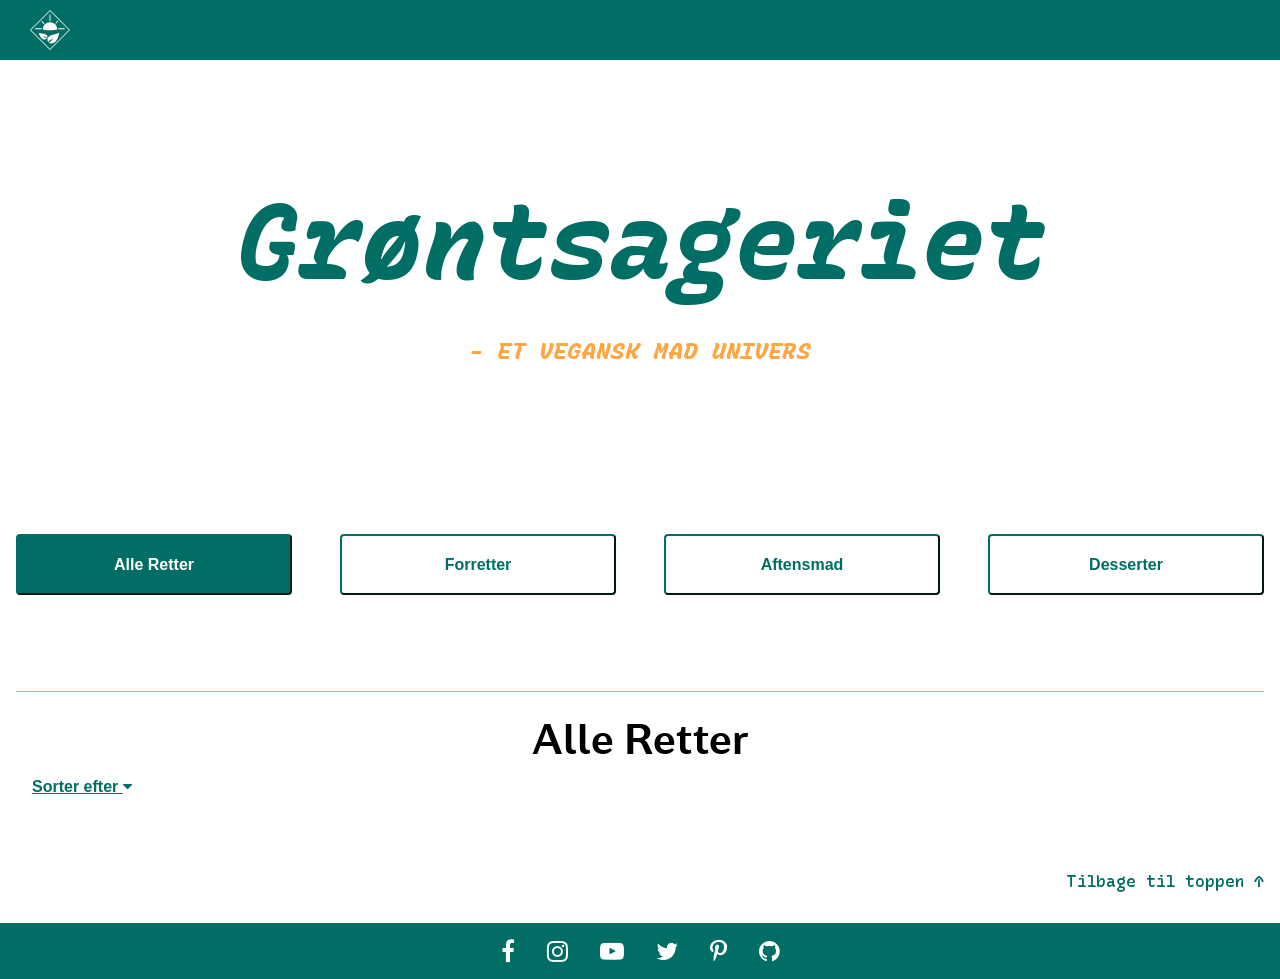
==== Final/index.html @ 6ace3658 "styling" ====
<!DOCTYPE html>
<html lang="en">

<head>
    <meta charset="utf-8">
    <title>Grøntsageriet</title>
    <meta name="viewport" content="width=device-width, initial-scale=1.0">
    <meta name="robots" content="noindex">
    <link rel="stylesheet" type="text/css" href="style.css">
    <link rel="stylesheet" href="https://cdnjs.cloudflare.com/ajax/libs/font-awesome/4.7.0/css/font-awesome.min.css">
</head>

<body>
    <header class="site_header">
        <div class="logo">
            <a href="index.html" class="hjem">
                <figure><img src="filer/lille_hvid.svg" alt="logo">
                </figure>
            </a>
        </div>
        <!--
        <div class="topnav">

            <a href="index.html" class="hjem">
                <p>Grøntsageriet</p>
            </a>
        </div>
-->
    </header>

    <main>
        <header class="menukort-header">
            <h1>Grøntsageriet</h1>
            <h3>- Et vegansk mad univers</h3>
        </header>

        <div class="menu">
            <nav>
                <button class="filter valgt" data-ret="alle">Alle Retter</button>
                <button class="filter" data-ret="Forret">Forretter</button>
                <button class="filter" data-ret="Aftensmad">Aftensmad</button>
                <button class="filter" data-ret="Dessert">Desserter</button>
            </nav>

        </div>

        <div class="valgte_retter">
            <h2 id="inddeling" data-overskrift>Alle Retter</h2>
            <div class="dropdown">
                <p class="dropbtn"> <span class="valgt_2">Sorter efter</span> <i class="fa fa-caret-down"></i></p>
                <div class="sortering">
                    <button data-sort="navn" class="sort">Navn</button>
                    <button data-sort="forfatter" class="sort">Forfatter</button>
                    <button data-sort="dato2" class="sort">Dato</button>
                </div>
            </div>
        </div>

        <section id="menu-container" data-container></section>

        <div class="tilbage">
            <div class="top_link">
                <a href="#">
                    <h4>Tilbage til toppen <span class="up">&#8593;</span></h4>
                </a>
            </div>
        </div>
    </main>
    <footer>
        <div class="social_links">
            <i class="fa fa-facebook"></i>
            <i class="fa fa-instagram"></i>
            <i class="fa fa-youtube-play"></i>
            <i class="fa fa-twitter"></i>
            <i class="fa fa-pinterest-p"></i>
            <a href="https://github.com/jose711f/Passion_Gruppe6">
                <i class="fa fa-github"></i>
            </a>
        </div>
    </footer>
    <template>
        <article class="ret">
            <img src="" alt="" class="profil-billede">
            <h3 class="navn"></h3>
            <div class="tid_antal">
                <div class="antal">
                    <!--                        <i class="fa fa-users"></i>-->
                    <i class="fa fa-user"></i>
                    <!--                        <i class="fa fa-user-o"></i>-->
                    <p class="personer"></p>
                </div>
                <div class="tilberedningstid">
                    <i class="fa fa-clock-o"></i>
                    <!--                        <i class='far fa-clock'></i>-->
                    <p class="tid"></p>
                </div>
            </div>
            <!--            <p class="kort"></p>-->
        </article>
    </template>
    <script src="script.js"> </script>
</body></html>
---- Final/style.css ----
/*------------------------------------*\
****************************************


INDHOLDSFORTEGNELSE:
********************

1: VARIABLER
2. LAYOUT
3. TYPOGRAFI
4. HEADER
5. FOOTER
6. KNAPPER
7. STYLING AF SPECIFIKKE SIDER
    7.1 FORSIDE
    7.2 Single/"Detalje"
8. MEDIA QUERIES


****************************************
\*------------------------------------*/


/*------------------------------------*\
1: VARIABLER
\*------------------------------------*/

:root {
    --colorOne: #1a1a1a;
    --colorTwo: #006E64;
    --colorThree: #FFA541;
    --colorFour: rgb(244, 242, 239);
    --colorFive: #E7F5F1;
    --colorSix: #1a1a1a;


    /*Grønne farve - tidligere anvendt*/
    --colorNine: rgb(0, 132, 137);
}


/*------------------------------------*\
1. VARIABLER - SLUT
\*------------------------------------*/




/*------------------------------------*\
2. LAYOUT
\*------------------------------------*/

* {
    box-sizing: border-box;
    padding: 0;
    margin: 0;
}

* {
    box-sizing: border-box;
}

html {
    font-size: 100%;
}

body {
    margin: 0;
    padding: 0;
    background-color: white;
    overflow-wrap: break-word;
    hyphens: auto;
}

img {
    width: 100%;
    height: auto;

}


/*------------------------------------*\
2. LAYOUT - SLUT
\*------------------------------------*/

/*------------------------------------*\
3. TYPOGRAFI
\*------------------------------------*/

/* @font-face */

@font-face {
    font-family: 'Inter', Helvetica, Arial, Roboto, sans-serif;
    font-style: normal;
    font-weight: 400;
    src: url('fonts/Inter/Inter-Regular.woff2') format('woff2'),
        url('fonts/Inter/Inter-Regular.woff') format('woff');
}

@font-face {
    font-family: 'Inter', Helvetica, Arial, Roboto, sans-serif;
    font-style: normal;
    font-weight: 600;
    src: url("fonts/Inter/Inter-SemiBold.woff2") format("woff2"),
        url("fonts/Inter/Inter-SemiBold.woff") format("woff");
}


@font-face {
    font-family: 'kontrapunkt_mikiregular';
    src: url('fonts/kontrapunkt_miki/kontrapunktmiki-regular-webfont.woff2') format('woff2'),
        url('fonts/kontrapunkt_miki/kontrapunktmiki-regular-webfont.woff') format('woff');
    font-weight: normal;
    font-style: normal;

}

@font-face {
    font-family: 'kontrapunkt_mikibold';
    src: url('fonts/kontrapunkt_miki/kontrapunktmiki-bold-webfont.woff2') format('woff2'),
        url('fonts/kontrapunkt_miki/kontrapunktmiki-bold-webfont.woff') format('woff');
    font-weight: normal;
    font-style: normal;

}

@font-face {
    font-family: 'kontrapunkt_mikiextrabold';
    src: url('fonts/kontrapunkt_miki/kontrapunktmiki-extrabold-webfont.woff2') format('woff2'),
        url('fonts/kontrapunkt_miki/kontrapunktmiki-extrabold-webfont.woff') format('woff');
    font-weight: normal;
    font-style: normal;

}

@font-face {
    font-family: "Recursive";
    font-weight: 300 900;
    src: url("fonts/recursive/recursive-prop_xprn_weight_slnt_ital--2019_09_05.woff2");
}

@font-face {
    font-family: "recursive-subset";
    font-weight: 300 900;
    src: url("fonts/recursive/recursive-prop_xprn_weight_slnt_ital--2019_09_05--subset-0020_007F.woff2");
}

/* @font-face Slut */

h1 {
    font-family: 'recursive-subset', 'Recursive', sans-serif;
    font-variation-settings: "PROP"0, "XPRN"1, "wght"800, "slnt"-15, "ital"0;
    color: var(--colorTwo);
    font-weight: 800;
    font-size: 2.5rem;

}

h2 {
    font-weight: 800;
    font-size: calc(1.8rem + 0.5vw);
}

h3 {
    font-size: 1.2rem;
}

.topnav p,
h2,
h3 {
    font-family: "kontrapunkt_mikibold";
    font-weight: 800;
    padding: 1rem;
}

p,
button {
    font-family: 'Inter', sans-serif;
    font-size: 1rem;
    line-height: 1.6;
    padding: 1rem;

}

button {
    margin: 1rem;
    display: block;
    background-color: white;
    border-color: var(--colorTwo);
    color: var(--colorTwo);
    border-radius: 4px;
    font-weight: 600;
    cursor: pointer;
    transition: 0.25s;
}

h2,
h3 {
    line-height: 1.2;
    padding: 2rem 0;
}

h4 {
    font-family: 'kontrapunkt_mikiregular';


}


article p {
    padding: 2rem 0;
}

.popup-content h2,
.popup-content h3,
.popup-content p {
    padding: 0.5rem 0;
}

/*------------------------------------*\
3. TYPOGRAFI - SLUT
\*------------------------------------*/

/*------------------------------------*\
4. HEADER
\*------------------------------------*/

.site_header {
    position: sticky;
    top: 0;
    width: 100%;
    background-color: var(--colorTwo);
}

.topnav {
    max-width: 1400px;
    margin: auto;
}

.topnav p {
    font-size: 1.2rem;
    font-weight: 700;
    max-width: 1400px;
    color: white;
}

/* logo */

.logo {
    cursor: pointer;
    max-height: 60px;
    padding: 0 20px;

}

header figure {
    /*    padding: 10px;*/
    max-width: 60px;
    /*    margin: 10px 10px;*/
}

figure {
    /*    margin: auto 5px;*/
    padding: 0;
}

.logo img {
    padding: 10px;
}




/* logo - slut */


/* Styling af link i navigations bar */
a.hjem {
    color: var(--colorTwo);
    text-decoration: none;
    cursor: pointer;
    transition: 0.25s;
}

a.hjem p:hover,
a.hjem p:active {
    color: var(--colorThree);

}

/*------------------------------------*\
4. HEADER - SLUT
\*------------------------------------*/



/*------------------------------------*\
5. FOOTER
\*------------------------------------*/

footer {
    background: var(--colorTwo);
    color: white;
    width: 100%;
    left: 0;
    bottom: 0;
    overflow: hidden;
}

footer section {
    display: grid;
    grid-template-columns: repeat(2, 1fr);

}

footer div {
    display: flex;
    align-items: center;
    justify-content: center;
}

a.github_link {
    text-decoration: none;
    cursor: pointer;
}

.social_links {
    display: flex;
    flex-wrap: nowrap;
    flex-direction: row;
    justify-content: center;
}


.social_links .fa {
    font-size: 24px;
    color: white;
    padding: 1rem;
    cursor: pointer;

}

.social_links .fa:hover {
    color: var(--colorThree);

}


.tid_antal {
    display: flex;
    flex-direction: row;
    justify-content: space-around;
}

.tilberedningstid .fa,
.antal .fa {
    font-size: 24px;
    color: var(--colorTwo);
    padding: 0.25rem;


}

.tilberedningstid,
.antal {
    display: flex;
    flex-wrap: nowrap;
    flex-direction: column;
    align-items: center;
    padding: 1rem;
}

/*------------------------------------*\
5. FOOTER - SLUT
\*------------------------------------*/


/*------------------------------------*\
6. KNAPPER
\*------------------------------------*/

/* Knap: Tilbage til toppen */
.tilbage {
    max-width: 1400px;
    margin: 0 auto;
    display: flex;
    flex-wrap: wrap;
}

.top_link {
    display: block;
    padding: 2rem 1rem;
    margin-left: auto;
}

.top_link a {
    padding: 1rem 0;
    margin-left: auto;
    text-decoration: none;
    color: var(--colorTwo);
}

.top_link h4 {
    font-family: 'recursive-subset', 'Recursive', sans-serif;
    font-variation-settings: "PROP"0, "XPRN"1, "wght"600, "slnt"0, "ital"0;


}

.top_link h4:hover {
    font-variation-settings: "PROP"0, "XPRN"1, "wght"800, "slnt"0, "ital"0;
    transform: translateY(-0.1rem);

}




/* Knap: Tilbage til toppen SLUT*/

/*------------------------------------*\
6. KNAPPER - SLUT
\*------------------------------------*/


/*------------------------------------*\
7. STYLING AF SPECIFIKKE SIDER
\*------------------------------------*/

/*------------------------------------*\
7.1 FORSIDE
\*------------------------------------*/


.sortering {
    display: flex;
    margin-left: 1rem;
}

.sortering button {
    border-style: none;
    padding: 0px;
    margin-right: 0px;
}

.sortering button:hover {
    color: var(--colorThree);
}


.dropdown {
    height: 100%;
    display: block;
}

.dropbtn {
    border: none;
    outline: none;
    color: var(--colorTwo);
    font-size: 1rem;
    padding: 1rem;
    background-color: inherit;
    text-decoration: underline;
    margin: 0;
    margin-left: 1rem;
    padding: 0.5rem 1rem;
}

.dropbtn {
    font-weight: 600;
}

.dropdown:hover .dropdown-content {
    display: block;
}

.dropdown:hover .sortering {
    display: block;
}

.sortering {
    display: none;
    position: absolute;
    background-color: var(--colorTwo);
    min-width: 160px;
    box-shadow: 0px 8px 16px 0px rgba(0, 0, 0, 0.2);
    z-index: 1;
}

.sort {
    background-color: transparent;
    color: white;
    padding: 1rem;
    text-decoration: none;
    display: block;
    text-align: left;
    height: 100%;
    font-weight: 300;
}

.valgte_retter {
    margin-top: 5rem;
}

#inddeling {
    margin: 1rem 1rem 0;
    padding: 1.5rem 0 0;
    text-align: center;
    border-top: 1px solid var(--colorThree);
}

/*------------------------------------*\
7.1 FORSIDE - SLUT
\*------------------------------------*/




/*------------------------------------*\
7.2 Single/"Detalje"
\*------------------------------------*/

#detalje h3,
#detalje article p {
    padding: 0;
}

#detalje h2,
#detalje h3,
#detalje p {
    padding: 0;
}

#detalje article p.lang,
#detalje article p.ingredienser,
#detalje article p.opskrift {
    padding: 0px 0px 20px;
    font-family: 'kontrapunkt_mikiregular';
}

#detalje article p.lang {
    font-family: 'kontrapunkt_mikibold';
}

#detalje article p.fed {
    font-family: 'kontrapunkt_mikibold';
    color: var(--colorTwo);
}

#detalje article p.byline {
    font-family: 'kontrapunkt_mikibold';
    padding: 0.5rem 0;
}

#detalje article p.dato {
    color: var(--colorOne);
    font-family: 'kontrapunkt_mikiregular';
    padding: 0.5rem 0;

}

p.lang {
    padding-top: 2rem;
}

.personer,
.tid {
    font-weight: 400;
    padding: 0;
    color: var(--colorTwo);
    font-size: 0.8rem;
}

.kategori {
    padding: 0;
    margin-bottom: 1rem;
}


#detalje img {
    width: 100%;
    max-height: 400px;
    object-fit: cover;
}


#detalje {
    top: 0;
    left: 0;
    /*    width: 100vw;*/
    /*    height: 100vh;*/
    background-color: rgba(255, 255, 255, 0.5);
    display: flex;
    align-items: center;
    justify-content: center;
    align-items: center;
    justify-content: center;
    padding: 3rem;
}

/*
#detalje .cirkel {
    border-radius: 100%;
    margin: 10px;
    background-color: var(--colorTwo);
    width: 2.5rem;
    height: 2.5rem;
}
*/

#detalje button {
    color: var(--colorFour);
}


#detalje .luk {
    font-size: 1rem;
    font-weight: 700;
    background-color: transparent;
    border: none;
}

#detalje .luk:hover,
#detalje .luk:active {
    color: var(--colorThree);

}


#detalje .luk_pil {
    background-color: transparent;
    border: none;
    font-size: 3rem;
    cursor: pointer;
    color: var(--colorTwo);
    font-family: 'recursive-subset', 'Recursive', sans-serif;
    font-variation-settings: "PROP"0, "XPRN"1, "wght"600, "slnt"0, "ital"0;
    margin: 0;
    padding: 0;
}

#detalje .luk_pil:hover,
#detalje .luk_pil:active {
    font-variation-settings: "PROP"0, "XPRN"1, "wght"800, "slnt"0, "ital"0;
    color: var(--colorThree);
    transition: all 0.25s ease 0s;
    transform: translateX(-0.25rem);

}


.single-content {
    display: flex;
    flex-wrap: nowrap;
    flex-direction: column;


    background: ;
    overflow: auto;
    max-width: 800px;
    padding: 2rem;
    margin: auto;

}

.single-content h3 {}

.single-content .cirkel {
    display: flex;
    align-items: center;
    justify-content: center;


}

.single-header {
    display: flex;
    justify-content: space-between;
    flex-wrap: nowrap;
    align-items: baseline;
    padding-bottom: 1rem;
}


#menu-container {
    display: grid;
    grid-template-columns: repeat(auto-fill, minmax(300px, 1fr));
    grid-gap: 2rem;
    margin: 1rem;
}


#menu-container article {
    cursor: pointer;
}

#detalje article {
    padding: 1rem 2rem;

}

#menu-container img {
    height: 300px;
    object-fit: cover;
}

.single-content .opskrift_data {
    display: flex;
    flex-direction: row;
    justify-content: space-between;
    border-top: 0.5px solid var(--colorTwo);
    border-bottom: 0.5px solid var(--colorTwo);
    margin: 0 0 2rem;
}


.single-content .fremgang {
    display: flex;
    flex-direction: column;
    justify-content: space-between;
}

/*------------------------------------*\
7.2 Single/"Detalje" - SLUT
\*------------------------------------*/




/*------------------------------------*\
7. STYLING AF SPECIFIKKE SIDER  - SLUT
\*------------------------------------*/

/*------------------------------------*\
8: MEDIA QUERIES
\*------------------------------------*/


@media only screen and (min-width: 400px) {

    h1 {
        font-size: calc(2rem + 2vw);
    }

    h2 {
        font-size: calc(1.8rem + 1vw);

    }

    h3 {
        font-size: 1.5rem;
    }

}

@media only screen and (min-width: 600px) {

    h1 {
        font-size: calc(2.5rem + 5vw);
    }

    h2 {
        font-size: calc(1.8rem + 1vw);

    }

    .menukort-header {
        padding: 2.5rem 0;
    }
}




/*------------------------------------*\
8: MEDIA QUERIES - SLUT
\*------------------------------------*/

nav {
    display: grid;
    grid-template-columns: repeat(auto-fit, minmax(200px, 1fr));
    grid-gap: 1rem;
}

main,
nav {
    max-width: 1400px;
    margin: 0 auto;
}

nav a {
    text-decoration: none;

}

.filter {
    min-width: 150px;
}

.filter:hover {
    background-color: var(--colorFive);
}

.menukort-header {
    text-align: center;
    margin: 5rem 1rem;

}

.menukort-header h1 {}

.menukort-header h3 {
    font-family: 'recursive-subset', 'Recursive', sans-serif;
    font-variation-settings: "PROP"0, "XPRN"1, "wght"800, "slnt"-15, "ital"0;
    color: var(--colorThree);
    font-weight: 800;
    text-transform: uppercase;
    animation: anim 5s infinite;
    transition: 0.25s;
}

@keyframes anim {
    0% {
        font-variation-settings: "PROP"0, "XPRN"0, "wght"450, "slnt"0, "ital"0;
    }

    50% {
        font-variation-settings: "PROP"0, "XPRN"1, "wght"800, "slnt"-15, "ital"0;
    }

    100% {
        font-variation-settings: "PROP"0, "XPRN"0, "wght"450, "slnt"0, "ital"0;
    }
}

.valgt {
    background-color: var(--colorTwo);
    color: white;
}

.valgt:hover {
    background-color: var(--colorTwo);
    color: var(--colorThree);
}




#menu-container {
    display: grid;
    grid-template-columns: repeat(auto-fill, minmax(300px, 1fr));
    grid-gap: 2rem;
    margin: 1rem;
}

#menu-container article {
    cursor: pointer;
}

#menu-container article h3 {
    text-align: center;
    padding: 2rem 0 0;
}

article {
    display: flex;
    flex-flow: column;
    padding: 1rem;
    background: var(--colorFour);

}
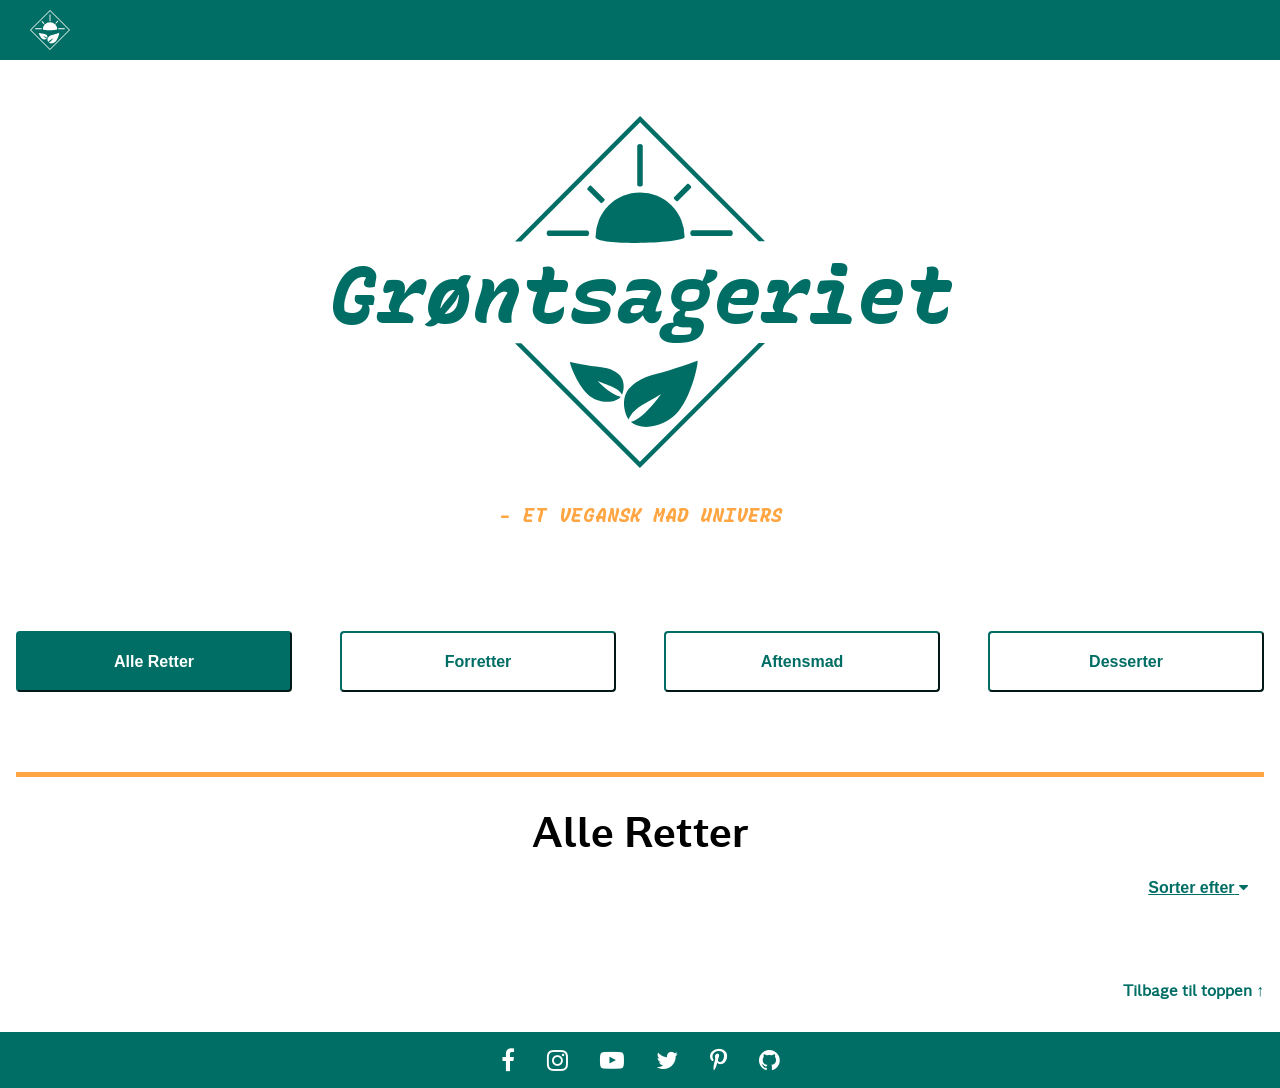
==== commit e7500f95: "logo på overskrift og mindre margin på header" ====
--- a/Final/index.html
+++ b/Final/index.html
@@ -30,7 +30,9 @@
 
     <main>
         <header class="menukort-header">
+            <img class="h1logo" src="filer/blaagroen_top.svg" alt="logo top">
             <h1>Grøntsageriet</h1>
+            <img class="h1logo" src="filer/blaagroen_bund.svg" alt="logo bund">
             <h3>- Et vegansk mad univers</h3>
         </header>
 
--- a/Final/style.css
+++ b/Final/style.css
@@ -356,9 +356,6 @@
 .antal .fa {
     font-size: 24px;
     color: var(--colorTwo);
-    padding: 0.25rem;
-
-
 }
 
 .tilberedningstid,
@@ -401,10 +398,7 @@
 }
 
 .top_link h4 {
-    font-family: 'recursive-subset', 'Recursive', sans-serif;
-    font-variation-settings: "PROP"0, "XPRN"1, "wght"600, "slnt"0, "ital"0;
-
-
+    font-family: 'kontrapunkt_mikiregular', sans-serif;
 }
 
 .top_link h4:hover {
@@ -432,15 +426,24 @@
 \*------------------------------------*/
 
 
+/*
 .sortering {
     display: flex;
     margin-left: 1rem;
 }
+*/
+
+.h1logo {
+    width: 25vw;
+}
+
+/* styling af logo der sidder omkring overskriften på forsiden*/
 
 .sortering button {
     border-style: none;
-    padding: 0px;
-    margin-right: 0px;
+    padding: 0 1rem;
+    margin-right: 1rem;
+    margin-left: auto;
 }
 
 .sortering button:hover {
@@ -451,6 +454,10 @@
 .dropdown {
     height: 100%;
     display: block;
+    display: flex;
+    justify-content: flex-end;
+    margin: 0 2rem;
+    padding: 1rem 0;
 }
 
 .dropbtn {
@@ -463,7 +470,7 @@
     text-decoration: underline;
     margin: 0;
     margin-left: 1rem;
-    padding: 0.5rem 1rem;
+    padding: 0;
 }
 
 .dropbtn {
@@ -485,6 +492,7 @@
     min-width: 160px;
     box-shadow: 0px 8px 16px 0px rgba(0, 0, 0, 0.2);
     z-index: 1;
+    margin: 2rem 1rem;
 }
 
 .sort {
@@ -499,14 +507,14 @@
 }
 
 .valgte_retter {
-    margin-top: 5rem;
+    margin-top: 4rem;
 }
 
 #inddeling {
     margin: 1rem 1rem 0;
-    padding: 1.5rem 0 0;
+    padding: 2rem 0 0;
     text-align: center;
-    border-top: 1px solid var(--colorThree);
+    border-top: 5px solid var(--colorThree);
 }
 
 /*------------------------------------*\
@@ -686,12 +694,7 @@
     display: grid;
     grid-template-columns: repeat(auto-fill, minmax(300px, 1fr));
     grid-gap: 2rem;
-    margin: 1rem;
-}
-
-
-#menu-container article {
-    cursor: pointer;
+    margin: 0 1rem 1rem;
 }
 
 #detalje article {
@@ -751,6 +754,9 @@
         font-size: 1.5rem;
     }
 
+    .menukort-header h3 {
+        font-size: 1.2rem;
+    }
 }
 
 @media only screen and (min-width: 600px) {
@@ -765,11 +771,19 @@
     }
 
     .menukort-header {
-        padding: 2.5rem 0;
-    }
-}
-
-
+        padding: 1.5rem 0;
+    }
+}
+
+@media only screen and (min-width: 800px) {
+    h1 {
+        font-size: 5rem;
+    }
+
+    .h1logo {
+        width: 250px;
+    }
+}
 
 
 /*------------------------------------*\
@@ -803,7 +817,7 @@
 
 .menukort-header {
     text-align: center;
-    margin: 5rem 1rem;
+    margin: 2rem 1rem;
 
 }
 
@@ -857,6 +871,12 @@
     cursor: pointer;
 }
 
+#menu-container .tid_antal {
+    padding-top: 1rem;
+}
+
+
+
 #menu-container article h3 {
     text-align: center;
     padding: 2rem 0 0;
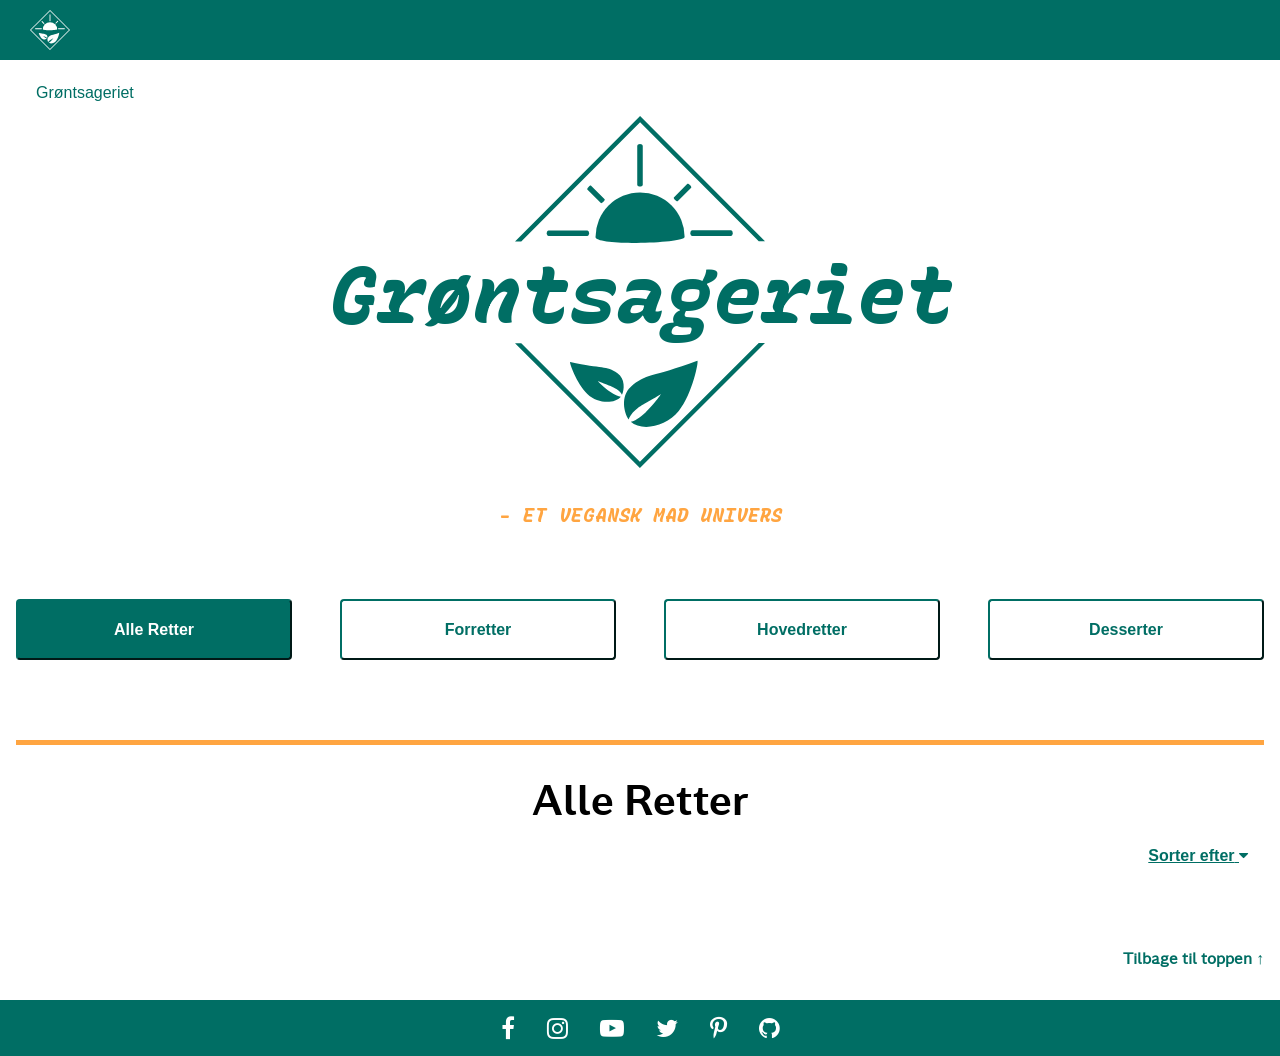
==== commit bfba54c3: "Tilføjet forfatter i loop view" ====
--- a/Final/index.html
+++ b/Final/index.html
@@ -16,16 +16,19 @@
             <a href="index.html" class="hjem">
                 <figure><img src="filer/lille_hvid.svg" alt="logo">
                 </figure>
+                <p>Grøntsageriet</p>
+
             </a>
         </div>
+
         <!--
         <div class="topnav">
+            <p>Opskrifter</p>
+            <p>Om os</p>
+            <p>Kontakt</p>
+        </div>
+        -->
 
-            <a href="index.html" class="hjem">
-                <p>Grøntsageriet</p>
-            </a>
-        </div>
--->
     </header>
 
     <main>
@@ -40,7 +43,7 @@
             <nav>
                 <button class="filter valgt" data-ret="alle">Alle Retter</button>
                 <button class="filter" data-ret="Forret">Forretter</button>
-                <button class="filter" data-ret="Aftensmad">Aftensmad</button>
+                <button class="filter" data-ret="Hovedret">Hovedretter</button> <!-- efter test, har vi ændret det fra aftensmad til hovedretter, da det passer bedre ind i den terminologi vi har brugt-->
                 <button class="filter" data-ret="Dessert">Desserter</button>
             </nav>
 
@@ -84,6 +87,7 @@
         <article class="ret">
             <img src="" alt="" class="profil-billede">
             <h3 class="navn"></h3>
+            <p class="forfatter"></p>
             <div class="tid_antal">
                 <div class="antal">
                     <!--                        <i class="fa fa-users"></i>-->
--- a/Final/style.css
+++ b/Final/style.css
@@ -510,6 +510,11 @@
     margin-top: 4rem;
 }
 
+article p {
+    padding: 0px;
+    text-align: center;
+}
+
 #inddeling {
     margin: 1rem 1rem 0;
     padding: 2rem 0 0;
@@ -831,6 +836,7 @@
     text-transform: uppercase;
     animation: anim 5s infinite;
     transition: 0.25s;
+    padding-bottom: 0px;
 }
 
 @keyframes anim {
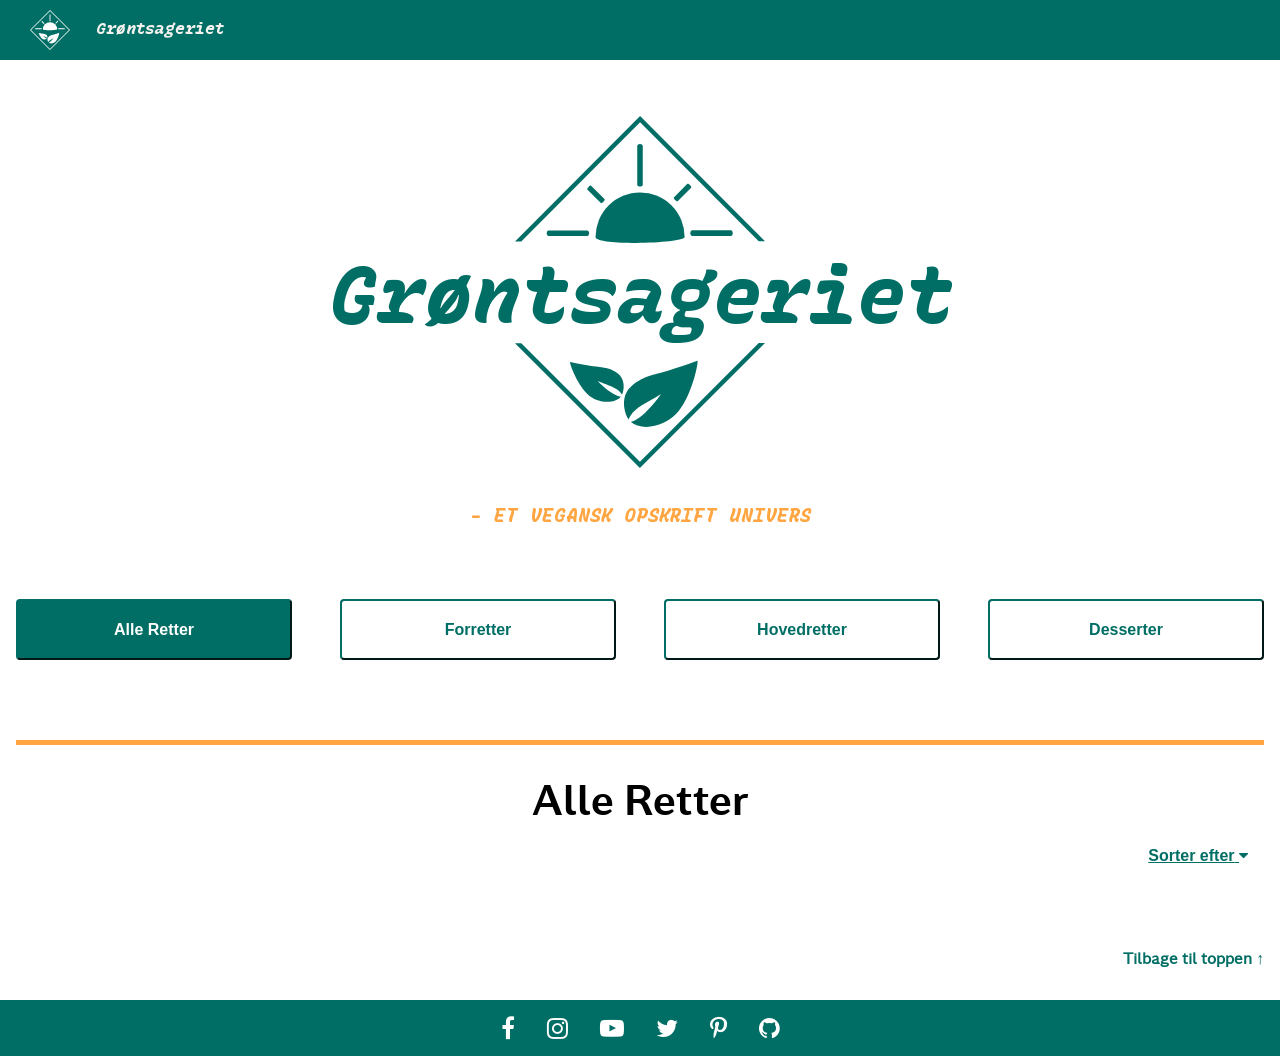
==== commit cdce2d00: "Rettelser i header - ingredienser på liste" ====
--- a/Final/index.html
+++ b/Final/index.html
@@ -36,7 +36,7 @@
             <img class="h1logo" src="filer/blaagroen_top.svg" alt="logo top">
             <h1>Grøntsageriet</h1>
             <img class="h1logo" src="filer/blaagroen_bund.svg" alt="logo bund">
-            <h3>- Et vegansk mad univers</h3>
+            <h3>- Et vegansk opskrift univers</h3>
         </header>
 
         <div class="menu">
--- a/Final/style.css
+++ b/Final/style.css
@@ -250,7 +250,6 @@
     cursor: pointer;
     max-height: 60px;
     padding: 0 20px;
-
 }
 
 header figure {
@@ -276,16 +275,21 @@
 
 /* Styling af link i navigations bar */
 a.hjem {
-    color: var(--colorTwo);
+    color: var(--colorFour);
     text-decoration: none;
     cursor: pointer;
     transition: 0.25s;
+    display: flex;
+}
+
+a.hjem p {
+    font-family: 'recursive-subset', 'Recursive', sans-serif;
+    font-variation-settings: "PROP"0, "XPRN"1, "wght"800, "slnt"-15, "ital"0;
 }
 
 a.hjem p:hover,
 a.hjem p:active {
     color: var(--colorThree);
-
 }
 
 /*------------------------------------*\
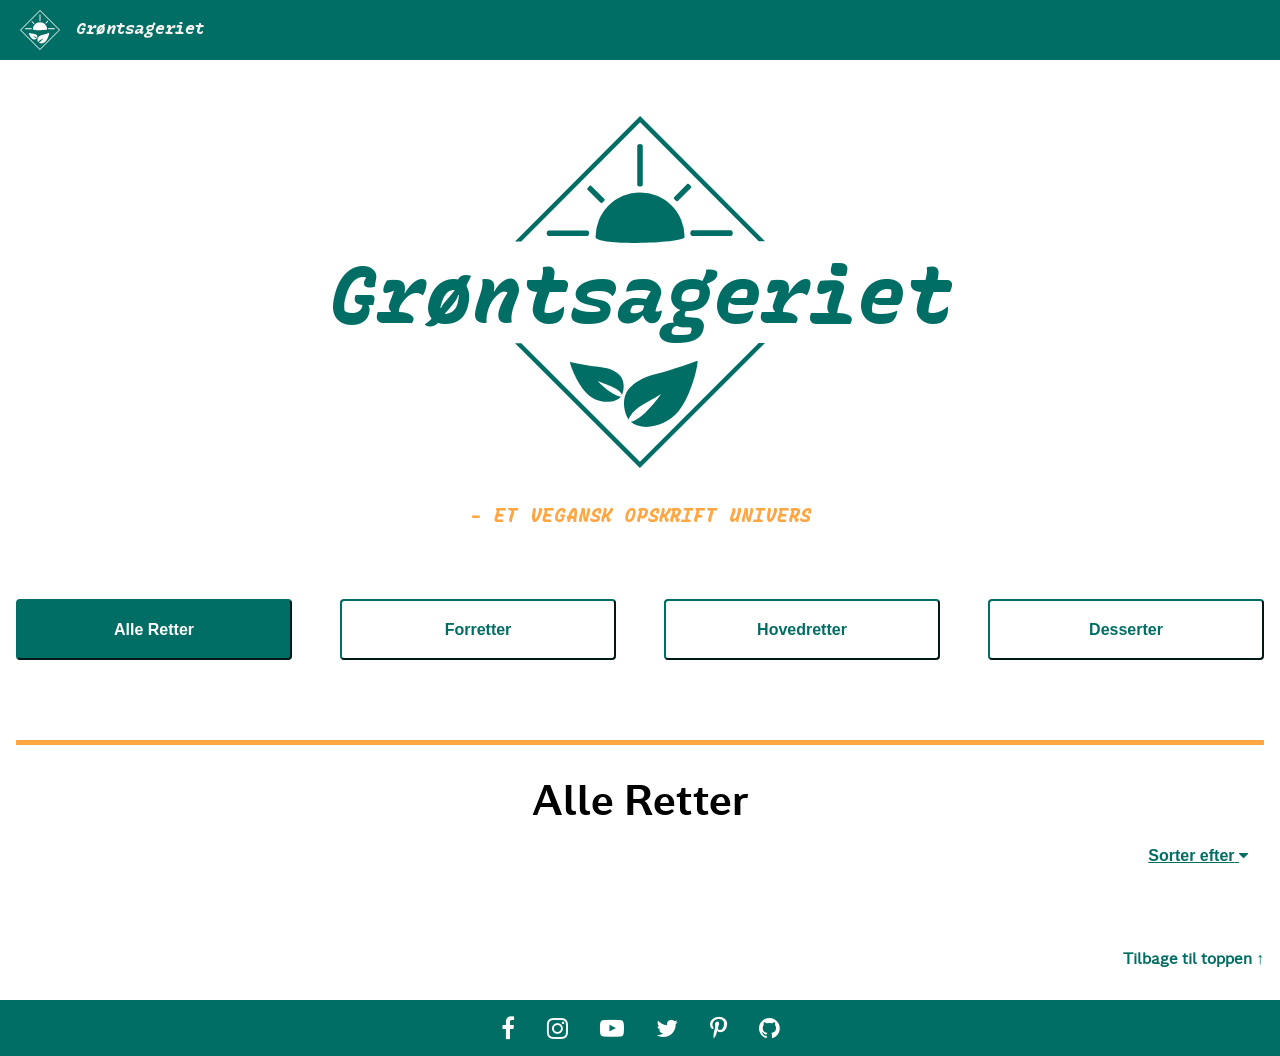
==== commit dacb49cf: "logo justering - filter" ====
--- a/Final/index.html
+++ b/Final/index.html
@@ -14,10 +14,12 @@
     <header class="site_header">
         <div class="logo">
             <a href="index.html" class="hjem">
+                <!--
                 <figure><img src="filer/lille_hvid.svg" alt="logo">
                 </figure>
+-->
+                <div class="nyt_logo"></div>
                 <p>Grøntsageriet</p>
-
             </a>
         </div>
 
--- a/Final/style.css
+++ b/Final/style.css
@@ -202,8 +202,6 @@
 
 h4 {
     font-family: 'kontrapunkt_mikiregular';
-
-
 }
 
 
@@ -248,8 +246,9 @@
 
 .logo {
     cursor: pointer;
-    max-height: 60px;
+    height: 60px;
     padding: 0 20px;
+    /*    height: 100%;*/
 }
 
 header figure {
@@ -268,6 +267,31 @@
 }
 
 
+.nyt_logo {
+    /*    color: transparent;*/
+    display: inline-block;
+    background-image: url("filer/lille_sort.svg");
+    padding: 10px;
+    width: 40px;
+    height: 40px;
+    margin: auto 0;
+
+    background-position: center;
+    background-size: contain;
+
+    filter: invert(100%) sepia(28%) saturate(0%) hue-rotate(68deg) brightness(113%) contrast(100%);
+    background-position: center;
+    background-size: contain;
+    height: 100%;
+    background-repeat: no-repeat;
+}
+
+
+
+a.hjem:hover .nyt_logo,
+a.hjem:active .nyt_logo {
+    filter: invert(83%) sepia(21%) saturate(3309%) hue-rotate(325deg) brightness(100%) contrast(102%);
+}
 
 
 /* logo - slut */
@@ -280,6 +304,7 @@
     cursor: pointer;
     transition: 0.25s;
     display: flex;
+    height: 100%;
 }
 
 a.hjem p {
@@ -287,8 +312,8 @@
     font-variation-settings: "PROP"0, "XPRN"1, "wght"800, "slnt"-15, "ital"0;
 }
 
-a.hjem p:hover,
-a.hjem p:active {
+a.hjem:hover p,
+a.hjem:active p {
     color: var(--colorThree);
 }
 
@@ -453,7 +478,6 @@
 .sortering button:hover {
     color: var(--colorThree);
 }
-
 
 .dropdown {
     height: 100%;
@@ -538,13 +562,15 @@
 \*------------------------------------*/
 
 #detalje h3,
-#detalje article p {
+#detalje article p,
+#detalje article ul {
     padding: 0;
 }
 
 #detalje h2,
 #detalje h3,
-#detalje p {
+#detalje p,
+#detalje ul {
     padding: 0;
 }
 
@@ -553,15 +579,27 @@
 #detalje article p.opskrift {
     padding: 0px 0px 20px;
     font-family: 'kontrapunkt_mikiregular';
+    text-align: left;
 }
 
 #detalje article p.lang {
     font-family: 'kontrapunkt_mikibold';
+}
+
+#detalje article ul {
+    font-family: 'kontrapunkt_mikiregular';
+    margin-bottom: 1rem;
+}
+
+#detalje li {
+    list-style: none;
+    padding: 0.2rem 0;
 }
 
 #detalje article p.fed {
     font-family: 'kontrapunkt_mikibold';
     color: var(--colorTwo);
+    text-align: left;
 }
 
 #detalje article p.byline {
@@ -626,7 +664,9 @@
 */
 
 #detalje button {
-    color: var(--colorFour);
+    color: var(--colorOne);
+    border: none;
+    background-color: var(--colorFour);
 }
 
 
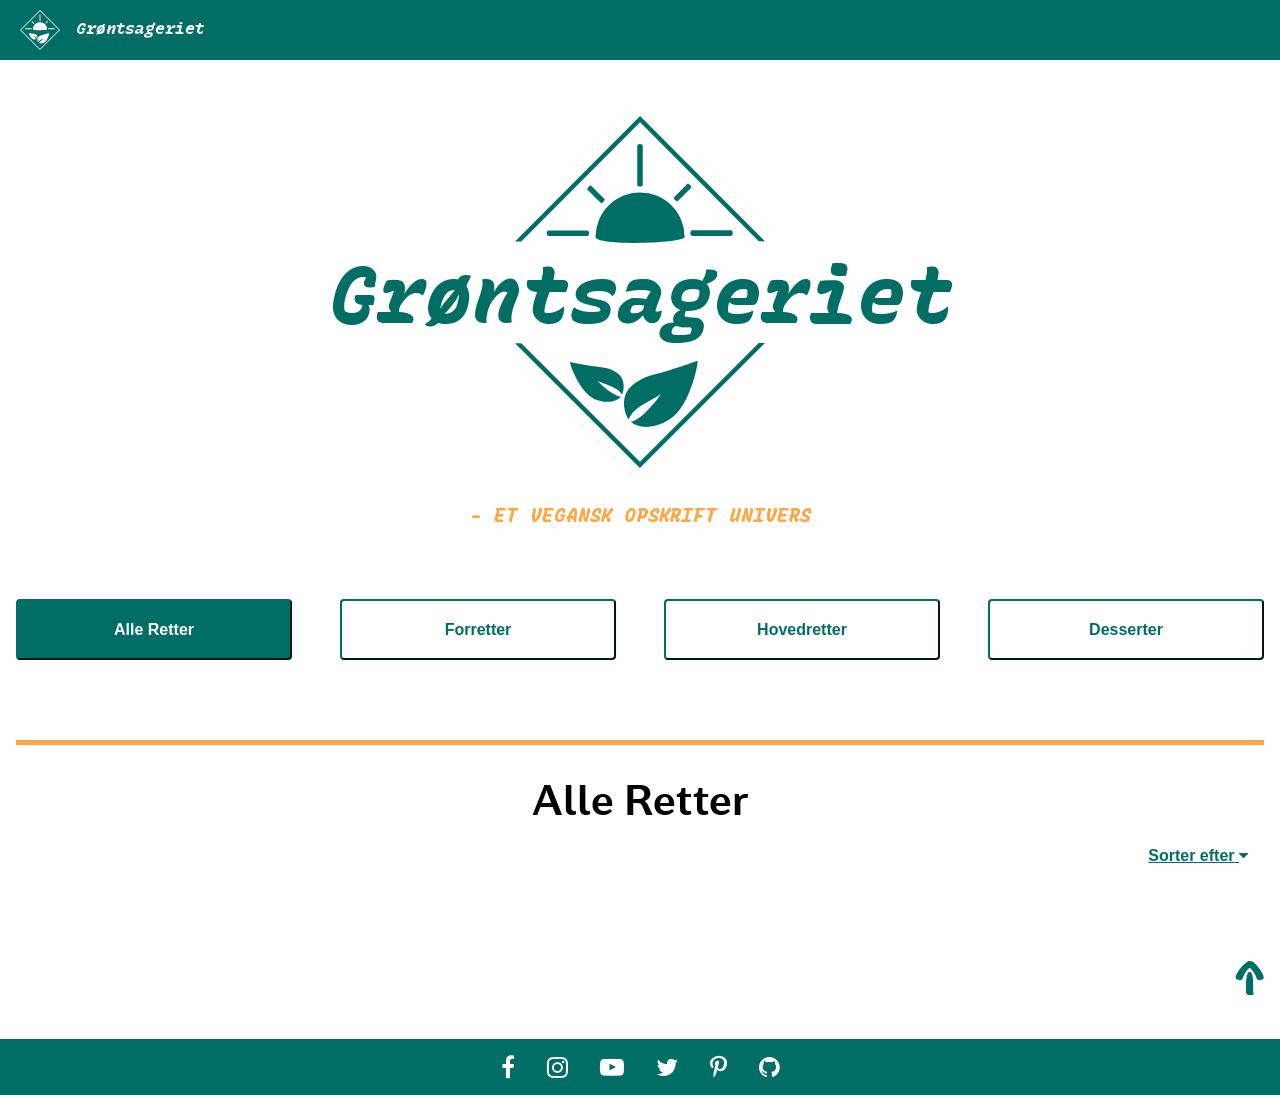
==== commit 8c074c3c: "hover --> print + top_link" ====
--- a/Final/index.html
+++ b/Final/index.html
@@ -7,6 +7,8 @@
     <meta name="viewport" content="width=device-width, initial-scale=1.0">
     <meta name="robots" content="noindex">
     <link rel="stylesheet" type="text/css" href="style.css">
+    <!--  Vi gør brug af ikoner fra Font Awesome - via W3schools.
+   Link: https://www.w3schools.com/icons/fontawesome_icons_intro.asp  -->
     <link rel="stylesheet" href="https://cdnjs.cloudflare.com/ajax/libs/font-awesome/4.7.0/css/font-awesome.min.css">
 </head>
 
@@ -22,7 +24,6 @@
                 <p>Grøntsageriet</p>
             </a>
         </div>
-
         <!--
         <div class="topnav">
             <p>Opskrifter</p>
@@ -30,7 +31,6 @@
             <p>Kontakt</p>
         </div>
         -->
-
     </header>
 
     <main>
@@ -43,12 +43,12 @@
 
         <div class="menu">
             <nav>
-                <button class="filter valgt" data-ret="alle">Alle Retter</button>
+                <!--Filtreringsmenu-->
+                <button class="filter valgt" data-ret="alle">Alle Retter</button><!-- Hver knap har en data-attribut, som angiver den værdi vi filterer på-->
                 <button class="filter" data-ret="Forret">Forretter</button>
                 <button class="filter" data-ret="Hovedret">Hovedretter</button> <!-- efter test, har vi ændret det fra aftensmad til hovedretter, da det passer bedre ind i den terminologi vi har brugt-->
                 <button class="filter" data-ret="Dessert">Desserter</button>
             </nav>
-
         </div>
 
         <div class="valgte_retter">
@@ -56,25 +56,28 @@
             <div class="dropdown">
                 <p class="dropbtn"> <span class="valgt_2">Sorter efter</span> <i class="fa fa-caret-down"></i></p>
                 <div class="sortering">
-                    <button data-sort="navn" class="sort">Navn</button>
+                    <!-- Sorteringsmenu-->
+                    <button data-sort="navn" class="sort">Navn</button><!-- Hver knap har en data-attribut, som angiver den værdi vi filterer på-->
                     <button data-sort="forfatter" class="sort">Forfatter</button>
                     <button data-sort="dato2" class="sort">Dato</button>
                 </div>
             </div>
         </div>
 
+        <!--Denne section er tom fordi at retterne her indlæses dynamisk-->
         <section id="menu-container" data-container></section>
 
         <div class="tilbage">
             <div class="top_link">
                 <a href="#">
-                    <h4>Tilbage til toppen <span class="up">&#8593;</span></h4>
+                    <h4><span class="up">&#8593;</span></h4>
                 </a>
             </div>
         </div>
     </main>
     <footer>
         <div class="social_links">
+            <!-- Ikoner fra Font Awesome-->
             <i class="fa fa-facebook"></i>
             <i class="fa fa-instagram"></i>
             <i class="fa fa-youtube-play"></i>
--- a/Final/style.css
+++ b/Final/style.css
@@ -32,10 +32,6 @@
     --colorFour: rgb(244, 242, 239);
     --colorFive: #E7F5F1;
     --colorSix: #1a1a1a;
-
-
-    /*Grønne farve - tidligere anvendt*/
-    --colorNine: rgb(0, 132, 137);
 }
 
 
@@ -133,6 +129,7 @@
 
 }
 
+
 @font-face {
     font-family: "Recursive";
     font-weight: 300 900;
@@ -149,9 +146,9 @@
 
 h1 {
     font-family: 'recursive-subset', 'Recursive', sans-serif;
+    /*    Her instiller vi vores vores variable font. I dette tilfælde indstiller vi eksempelvis font-weight til 800 ved at skrive "wght"800 */
     font-variation-settings: "PROP"0, "XPRN"1, "wght"800, "slnt"-15, "ital"0;
     color: var(--colorTwo);
-    font-weight: 800;
     font-size: 2.5rem;
 
 }
@@ -268,17 +265,16 @@
 
 
 .nyt_logo {
-    /*    color: transparent;*/
+    /*SVG-filen er indsat som background-image. Det gør det muligt at skifte farve på filen*/
+    background-image: url("filer/lille_sort.svg");
     display: inline-block;
-    background-image: url("filer/lille_sort.svg");
     padding: 10px;
     width: 40px;
     height: 40px;
     margin: auto 0;
-
     background-position: center;
     background-size: contain;
-
+    /*Vi bruger filter til at vælge hvid som farve*/
     filter: invert(100%) sepia(28%) saturate(0%) hue-rotate(68deg) brightness(113%) contrast(100%);
     background-position: center;
     background-size: contain;
@@ -286,10 +282,9 @@
     background-repeat: no-repeat;
 }
 
-
-
 a.hjem:hover .nyt_logo,
 a.hjem:active .nyt_logo {
+    /*SVG-filen skifter vores gule farve ved hover*/
     filter: invert(83%) sepia(21%) saturate(3309%) hue-rotate(325deg) brightness(100%) contrast(102%);
 }
 
@@ -427,12 +422,15 @@
 }
 
 .top_link h4 {
-    font-family: 'kontrapunkt_mikiregular', sans-serif;
+    font-family: 'recursive-subset', 'Recursive', sans-serif;
+    font-variation-settings: "PROP"0, "XPRN"1, "wght"800, "slnt"0, "ital"0;
+    font-size: 3rem;
 }
 
 .top_link h4:hover {
     font-variation-settings: "PROP"0, "XPRN"1, "wght"800, "slnt"0, "ital"0;
     transform: translateY(-0.1rem);
+    color: var(--colorThree);
 
 }
 
@@ -509,11 +507,8 @@
     display: block;
 }
 
-.dropdown:hover .sortering {
-    display: block;
-}
-
 .sortering {
+    /*Sortering er skjult*/
     display: none;
     position: absolute;
     background-color: var(--colorTwo);
@@ -521,6 +516,11 @@
     box-shadow: 0px 8px 16px 0px rgba(0, 0, 0, 0.2);
     z-index: 1;
     margin: 2rem 1rem;
+}
+
+.dropdown:hover .sortering {
+    /*  Sorterings muligheder åbner ved hover*/
+    display: block;
 }
 
 .sort {
@@ -561,6 +561,11 @@
 7.2 Single/"Detalje"
 \*------------------------------------*/
 
+#singleview {
+    background: var(--colorFour);
+}
+
+
 #detalje h3,
 #detalje article p,
 #detalje article ul {
@@ -644,7 +649,7 @@
     left: 0;
     /*    width: 100vw;*/
     /*    height: 100vh;*/
-    background-color: rgba(255, 255, 255, 0.5);
+    /*    background-color: rgba(255, 255, 255, 0.5);*/
     display: flex;
     align-items: center;
     justify-content: center;
@@ -652,16 +657,6 @@
     justify-content: center;
     padding: 3rem;
 }
-
-/*
-#detalje .cirkel {
-    border-radius: 100%;
-    margin: 10px;
-    background-color: var(--colorTwo);
-    width: 2.5rem;
-    height: 2.5rem;
-}
-*/
 
 #detalje button {
     color: var(--colorOne);
@@ -738,7 +733,6 @@
     padding-bottom: 1rem;
 }
 
-
 #menu-container {
     display: grid;
     grid-template-columns: repeat(auto-fill, minmax(300px, 1fr));
@@ -748,6 +742,7 @@
 
 #detalje article {
     padding: 1rem 2rem;
+    background: white;
 
 }
 
@@ -770,6 +765,33 @@
     display: flex;
     flex-direction: column;
     justify-content: space-between;
+}
+
+.ikoner_top {
+    display: flex;
+    justify-content: space-between;
+}
+
+.ikoner_top .tid_antal {
+    justify-content: space-around;
+}
+
+#detalje .printKnap {
+    background-image: url(filer/print-button2.svg);
+    display: inline-block;
+    padding: 12px;
+    margin: 1.2rem 1rem;
+    background-position: center;
+    background-size: contain;
+    height: 24px;
+    width: auto;
+    background-repeat: no-repeat;
+    cursor: pointer;
+    filter: invert(25%) sepia(97%) saturate(822%) hue-rotate(139deg) brightness(99%) contrast(102%);
+}
+
+#detalje .printKnap:hover {
+    filter: invert(83%) sepia(21%) saturate(3309%) hue-rotate(325deg) brightness(100%) contrast(102%);
 }
 
 /*------------------------------------*\
@@ -907,10 +929,8 @@
     color: var(--colorThree);
 }
 
-
-
-
 #menu-container {
+    /* Vi opsætter den dynamiske liste med opskrifter med CSS Grid*/
     display: grid;
     grid-template-columns: repeat(auto-fill, minmax(300px, 1fr));
     grid-gap: 2rem;
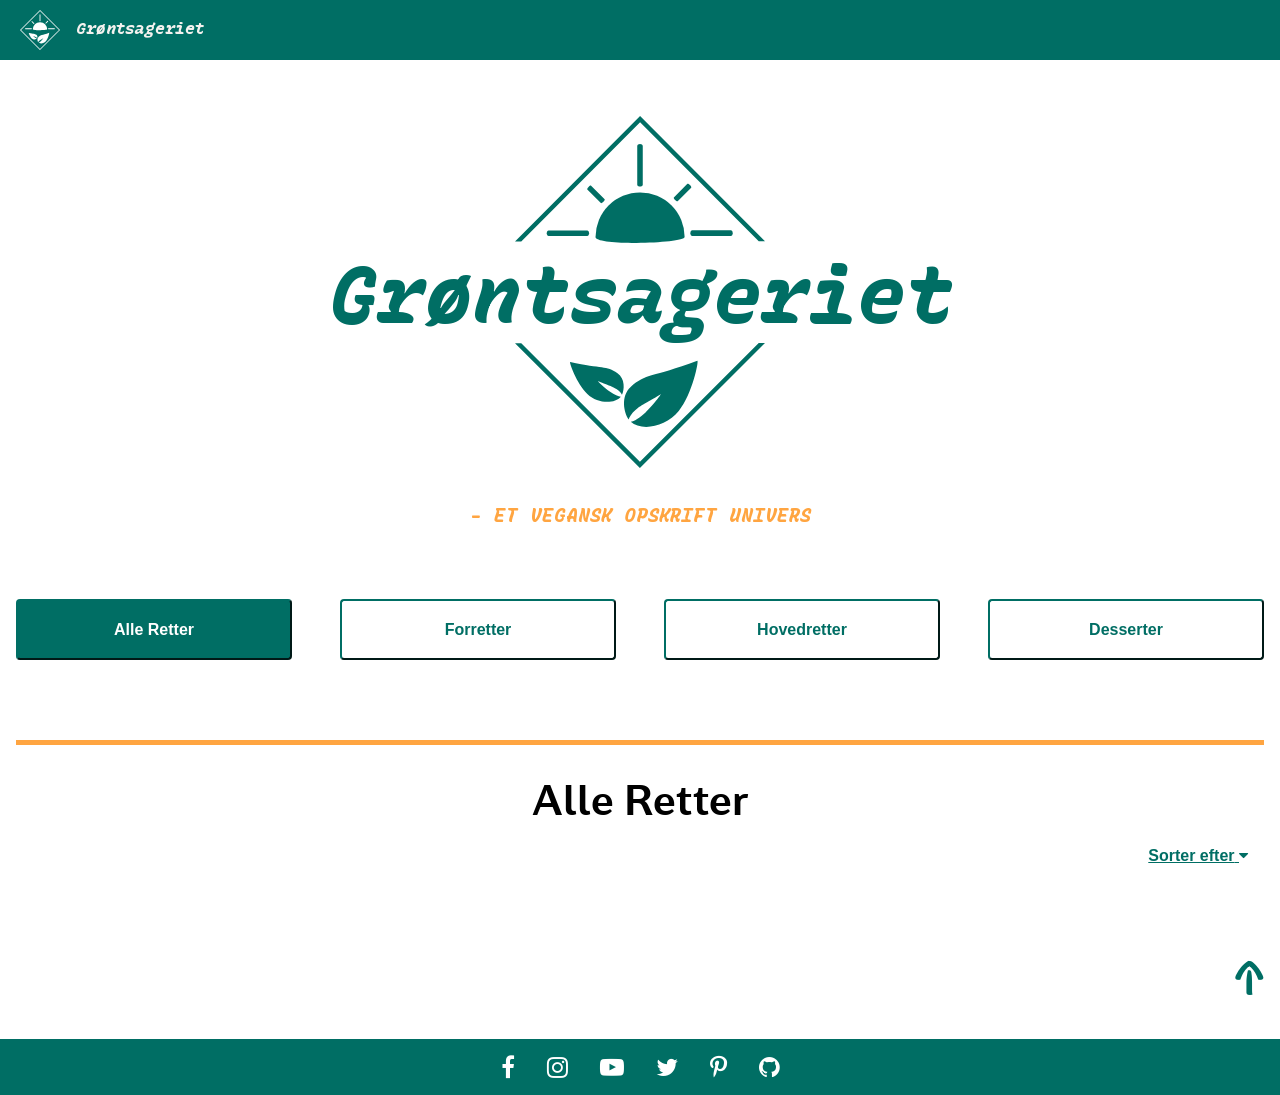
==== commit b836003a: "lille justering" ====
--- a/Final/index.html
+++ b/Final/index.html
@@ -16,10 +16,6 @@
     <header class="site_header">
         <div class="logo">
             <a href="index.html" class="hjem">
-                <!--
-                <figure><img src="filer/lille_hvid.svg" alt="logo">
-                </figure>
--->
                 <div class="nyt_logo"></div>
                 <p>Grøntsageriet</p>
             </a>
--- a/Final/style.css
+++ b/Final/style.css
@@ -423,8 +423,9 @@
 
 .top_link h4 {
     font-family: 'recursive-subset', 'Recursive', sans-serif;
-    font-variation-settings: "PROP"0, "XPRN"1, "wght"800, "slnt"0, "ital"0;
+    font-variation-settings: "PROP"0, "XPRN"1, "wght"600, "slnt"0, "ital"0;
     font-size: 3rem;
+    transition: all 0.25s ease 0s;
 }
 
 .top_link h4:hover {
